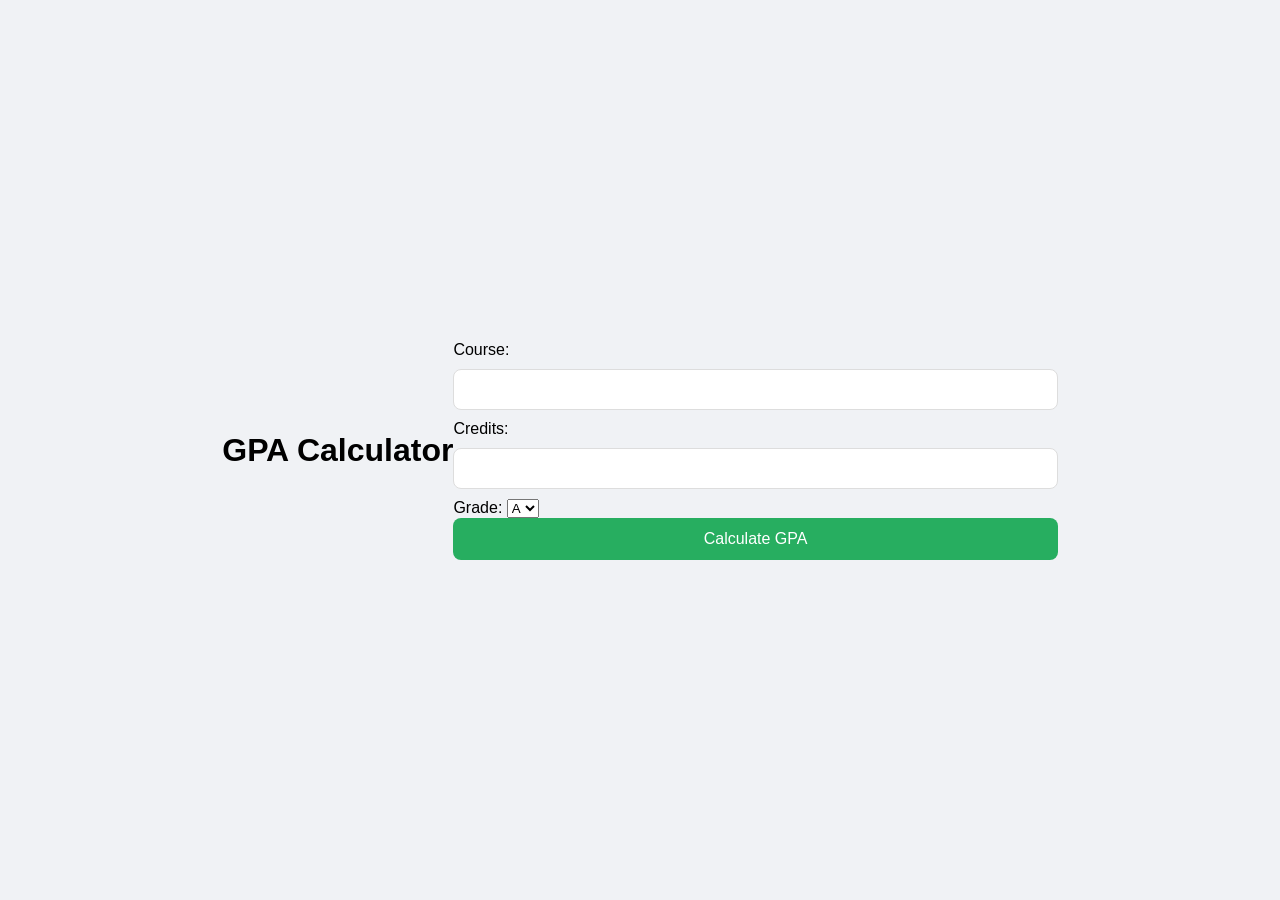
==== index.html @ 757007ff "Add files via upload" ====
<!DOCTYPE html>
<html lang="en">

<head>
     <meta charset="UTF-8">
     <title>GPA Calculator</title>
     <link rel="stylesheet" href="style.css">
</head>

<body>
     <h1>GPA Calculator</h1>
     <form action="calculate.php" method="post">
          <div id="courses">
               <div class="course-row">
                    <label>Course:</label>
                    <input type="text" name="course[]" required>
                    <label>Credits:</label>
                    <input type="number" name="credits[]" required>
                    <label>Grade:</label>
                    <select name="grade[]">
                         <option value="4.0">A</option>
                         <option value="3.0">B</option>
                         <option value="2.0">C</option>
                         <option value="1.0">D</option>
                         <option value="0.0">F</option>
                    </select>
               </div>
          </div>
          <button type="submit">Calculate GPA</button>
     </form>
</body>

</html>
---- style.css ----
/* تنسيق عام للصفحة */
body {
    font-family: 'Segoe UI', Tahoma, Geneva, Verdana, sans-serif;
    background-color: #f0f2f5;
    display: flex;
    justify-content: center;
    align-items: center;
    height: 100vh;
    margin: 0;
}

/* حاوية الآلة الحاسبة */
.container {
    background: white;
    padding: 30px;
    border-radius: 15px;
    box-shadow: 0 10px 25px rgba(0,0,0,0.1);
    width: 350px;
    text-align: center;
}

h2 { color: #2c3e50; }

/* تنسيق خانات الإدخال */
input {
    width: 100%;
    padding: 12px;
    margin: 10px 0;
    border: 1px solid #ddd;
    border-radius: 8px;
    box-sizing: border-box; /* باش ما يخرجش الحساب من الإطار */
}

/* تنسيق الزر */
button {
    width: 100%;
    padding: 12px;
    background-color: #27ae60;
    color: white;
    border: none;
    border-radius: 8px;
    cursor: pointer;
    font-size: 16px;
    transition: 0.3s;
}

button:hover {
    background-color: #219150;
}

/* مكان ظهور النتيجة */
#result {
    margin-top: 20px;
    font-weight: bold;
    font-size: 1.2rem;
    color: #e67e22;
}
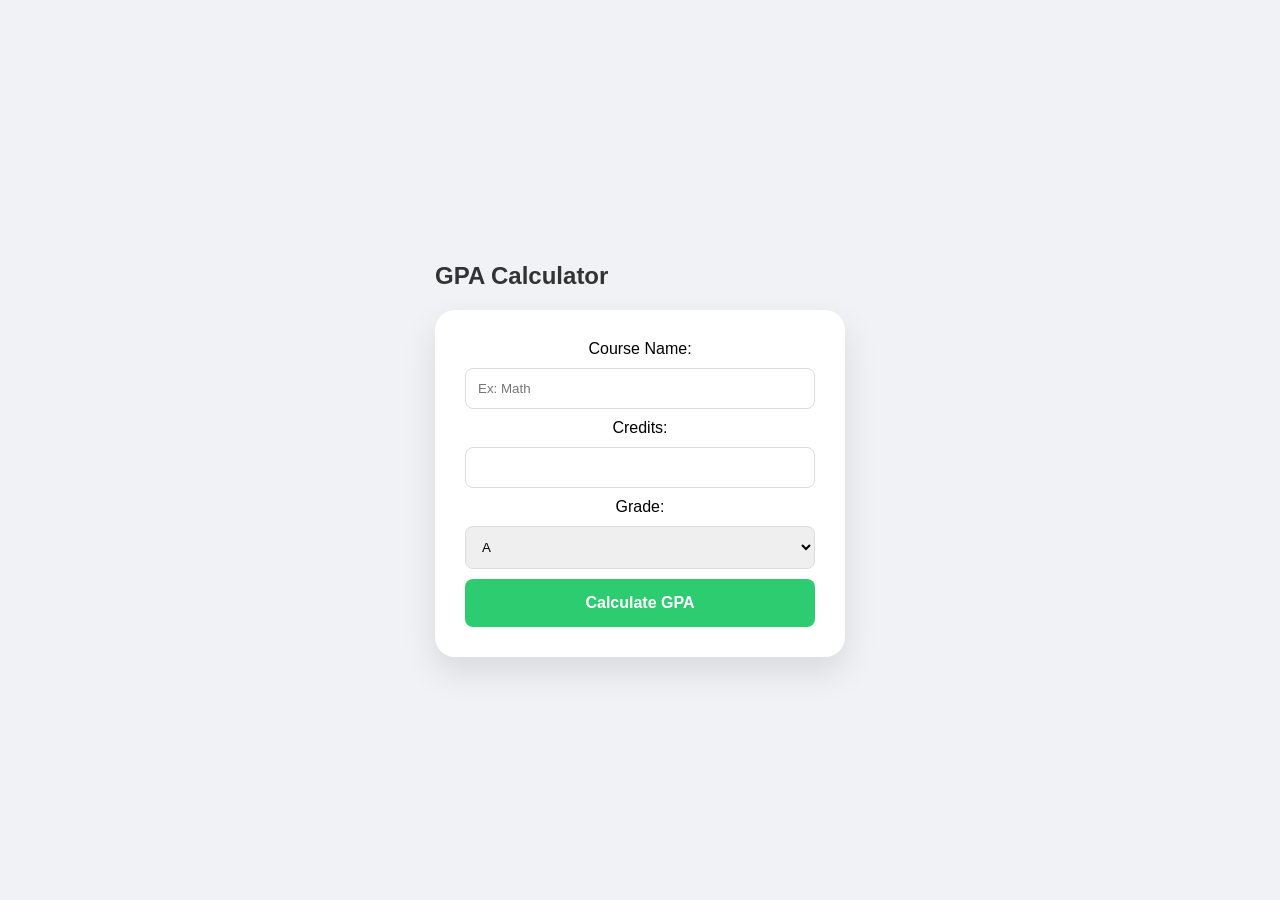
==== commit 986273b0: "Update index.html" ====
--- a/index.html
+++ b/index.html
@@ -1,33 +1,37 @@
 <!DOCTYPE html>
-<html lang="en">
-
+<html lang="ar">
 <head>
-     <meta charset="UTF-8">
-     <title>GPA Calculator</title>
-     <link rel="stylesheet" href="style.css">
+    <meta charset="UTF-8">
+    <title>GPA Calculator</title>
+    <link rel="stylesheet" href="style.css">
 </head>
-
 <body>
-     <h1>GPA Calculator</h1>
-     <form action="calculate.php" method="post">
-          <div id="courses">
-               <div class="course-row">
-                    <label>Course:</label>
-                    <input type="text" name="course[]" required>
-                    <label>Credits:</label>
-                    <input type="number" name="credits[]" required>
-                    <label>Grade:</label>
-                    <select name="grade[]">
-                         <option value="4.0">A</option>
-                         <option value="3.0">B</option>
-                         <option value="2.0">C</option>
-                         <option value="1.0">D</option>
-                         <option value="0.0">F</option>
-                    </select>
-               </div>
-          </div>
-          <button type="submit">Calculate GPA</button>
-     </form>
+    <div class="calculator-container">
+        <h2>GPA Calculator</h2>
+        <form action="calculate.php" method="POST">
+            <div class="input-group">
+                <label>Course Name:</label>
+                <input type="text" name="course" placeholder="Ex: Math" required>
+            </div>
+            
+            <div class="input-group">
+                <label>Credits:</label>
+                <input type="number" name="credits" min="1" step="0.5" required>
+            </div>
+            
+            <div class="input-group">
+                <label>Grade:</label>
+                <select name="grade">
+                    <option value="4.0">A</option>
+                    <option value="3.0">B</option>
+                    <option value="2.0">C</option>
+                    <option value="1.0">D</option>
+                    <option value="0.0">F</option>
+                </select>
+            </div>
+            
+            <button type="submit">Calculate GPA</button>
+        </form>
+    </div>
 </body>
-
-</html>+</html>
--- a/style.css
+++ b/style.css
@@ -1,57 +1,54 @@
-/* تنسيق عام للصفحة */
+/* إعدادات الخلفية */
 body {
-    font-family: 'Segoe UI', Tahoma, Geneva, Verdana, sans-serif;
     background-color: #f0f2f5;
     display: flex;
     justify-content: center;
     align-items: center;
     height: 100vh;
     margin: 0;
+    font-family: 'Segoe UI', Tahoma, Geneva, Verdana, sans-serif;
 }
 
-/* حاوية الآلة الحاسبة */
-.container {
+/* شكل "الآلة الحاسبة" (المربع الأبيض) */
+form {
     background: white;
     padding: 30px;
-    border-radius: 15px;
-    box-shadow: 0 10px 25px rgba(0,0,0,0.1);
+    border-radius: 20px;
+    box-shadow: 0 15px 35px rgba(0,0,0,0.1);
     width: 350px;
     text-align: center;
 }
 
-h2 { color: #2c3e50; }
+/* عنوان البرنامج */
+h2 {
+    color: #333;
+    margin-bottom: 20px;
+}
 
-/* تنسيق خانات الإدخال */
-input {
+/* تنسيق الخانات (Inputs) */
+input, select {
     width: 100%;
     padding: 12px;
     margin: 10px 0;
     border: 1px solid #ddd;
     border-radius: 8px;
-    box-sizing: border-box; /* باش ما يخرجش الحساب من الإطار */
+    box-sizing: border-box; /* باش ما تخرجش الخانة على المربع */
 }
 
-/* تنسيق الزر */
+/* تنسيق الزر الأخضر */
 button {
-    width: 100%;
-    padding: 12px;
-    background-color: #27ae60;
+    background-color: #2ecc71;
     color: white;
     border: none;
+    padding: 15px;
+    width: 100%;
     border-radius: 8px;
+    font-size: 16px;
+    font-weight: bold;
     cursor: pointer;
-    font-size: 16px;
     transition: 0.3s;
 }
 
 button:hover {
-    background-color: #219150;
+    background-color: #27ae60;
 }
-
-/* مكان ظهور النتيجة */
-#result {
-    margin-top: 20px;
-    font-weight: bold;
-    font-size: 1.2rem;
-    color: #e67e22;
-}
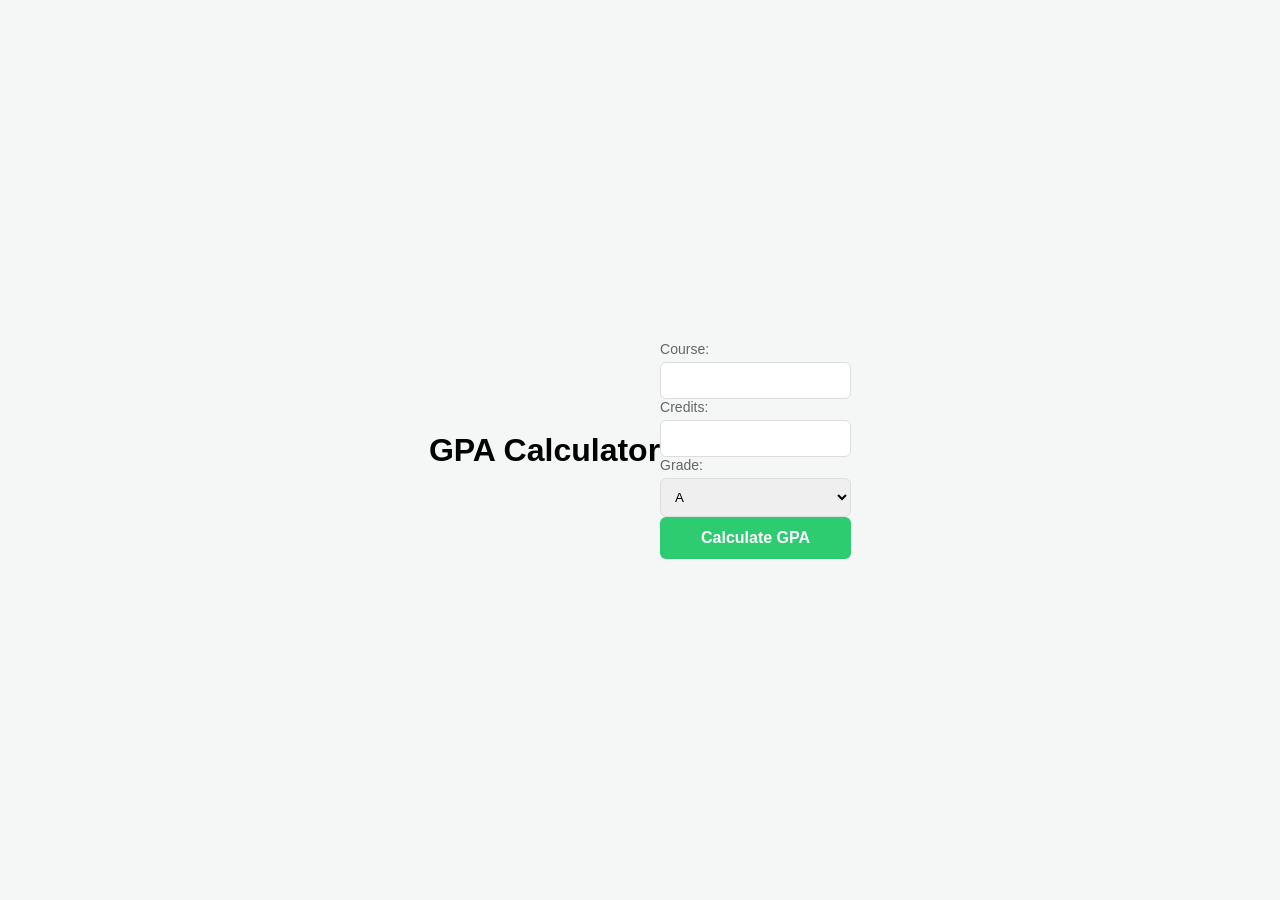
==== commit 215a9909: "Update index.html" ====
--- a/index.html
+++ b/index.html
@@ -1,27 +1,21 @@
 <!DOCTYPE html>
-<html lang="ar">
+<html lang="en">
 <head>
     <meta charset="UTF-8">
     <title>GPA Calculator</title>
     <link rel="stylesheet" href="style.css">
 </head>
 <body>
-    <div class="calculator-container">
-        <h2>GPA Calculator</h2>
-        <form action="calculate.php" method="POST">
-            <div class="input-group">
-                <label>Course Name:</label>
-                <input type="text" name="course" placeholder="Ex: Math" required>
-            </div>
-            
-            <div class="input-group">
+    <h1>GPA Calculator</h1>
+    <form action="calculate.php" method="post">
+        <div id="courses">
+            <div class="course-row">
+                <label>Course:</label>
+                <input type="text" name="course[]" required>
                 <label>Credits:</label>
-                <input type="number" name="credits" min="1" step="0.5" required>
-            </div>
-            
-            <div class="input-group">
+                <input type="number" name="credits[]" required>
                 <label>Grade:</label>
-                <select name="grade">
+                <select name="grade[]">
                     <option value="4.0">A</option>
                     <option value="3.0">B</option>
                     <option value="2.0">C</option>
@@ -29,9 +23,8 @@
                     <option value="0.0">F</option>
                 </select>
             </div>
-            
-            <button type="submit">Calculate GPA</button>
-        </form>
-    </div>
+        </div>
+        <button type="submit">Calculate GPA</button>
+    </form>
 </body>
 </html>
--- a/style.css
+++ b/style.css
@@ -1,51 +1,59 @@
-/* إعدادات الخلفية */
+
 body {
-    background-color: #f0f2f5;
+    background-color: #f4f7f6;
     display: flex;
     justify-content: center;
     align-items: center;
     height: 100vh;
     margin: 0;
-    font-family: 'Segoe UI', Tahoma, Geneva, Verdana, sans-serif;
+    font-family: sans-serif;
 }
 
-/* شكل "الآلة الحاسبة" (المربع الأبيض) */
-form {
+.calculator-container {
     background: white;
-    padding: 30px;
-    border-radius: 20px;
-    box-shadow: 0 15px 35px rgba(0,0,0,0.1);
-    width: 350px;
-    text-align: center;
+    padding: 25px;
+    border-radius: 15px;
+    box-shadow: 0 8px 20px rgba(0,0,0,0.15);
+    width: 320px;
+    border-top: 5px solid #2ecc71; /* لون أخضر جذاب */
 }
 
-/* عنوان البرنامج */
 h2 {
-    color: #333;
+    text-align: center;
+    color: #2c3e50;
     margin-bottom: 20px;
 }
 
-/* تنسيق الخانات (Inputs) */
+.input-group {
+    margin-bottom: 15px;
+    text-align: left;
+}
+
+label {
+    display: block;
+    margin-bottom: 5px;
+    color: #666;
+    font-size: 14px;
+}
+
 input, select {
     width: 100%;
-    padding: 12px;
-    margin: 10px 0;
+    padding: 10px;
     border: 1px solid #ddd;
-    border-radius: 8px;
-    box-sizing: border-box; /* باش ما تخرجش الخانة على المربع */
+    border-radius: 6px;
+    box-sizing: border-box; /* يخلي الخانات ما تخرجش على الإطار */
 }
 
-/* تنسيق الزر الأخضر */
 button {
     background-color: #2ecc71;
     color: white;
     border: none;
-    padding: 15px;
+    padding: 12px;
     width: 100%;
-    border-radius: 8px;
+    border-radius: 6px;
     font-size: 16px;
+    cursor: pointer;
     font-weight: bold;
-    cursor: pointer;
     transition: 0.3s;
 }
 
